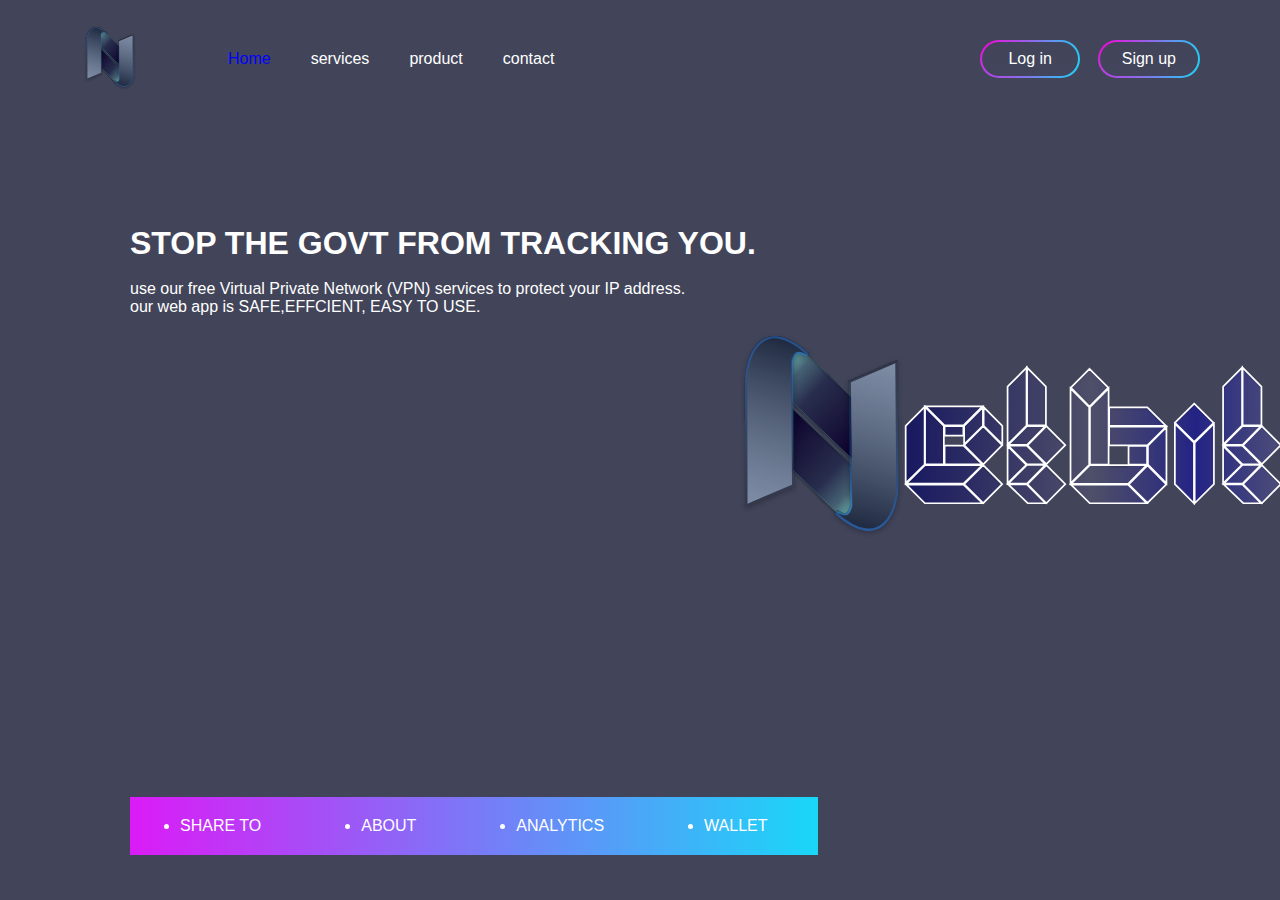
==== index.html @ a49dad17 "edited links to Signupform" ====
<!DOCTYPE html>
<html>
<head>
	<meta charset="UTF-8">
  	<meta name="viewport" content="width=device-width, initial-scale=1">
	<title>NetBit VPN</title>
	<link rel="icon" type="image/gif" href="/images/N.svg">
	<link rel="stylesheet" href="styles/indexstyle.css">
	<link rel="stylesheet" href="Netbit/N.svg">
</head>
<body class="container">
	<div class="container">
		<div class="menu">
			<ul>
				<li  class="logo"><a href="index.html"><img src="images/N.svg"></a></li>
				<li class="active">Home</li>
				<li>services</li>
				<li>product</li>
				<li>contact</li>
				<li><a href="Signupform.html" class="sign-btn"><span>Sign up</span></a></li>
				<li><a href="loginform.html" class="log-btn"><span>Log in</span></a></li>
			</ul>
			
		</div>

		<div class="banner">
			<div class="app-text">
				<h1>STOP THE GOVT FROM TRACKING YOU.</h1>
				<br>
				<p>use our free Virtual Private Network (VPN) services to protect your IP address.
					<br>
				our web app is SAFE,EFFCIENT, EASY TO USE.</p>
				<div class="play-btn">
					<div class="play-btn-inner">
				</div>
			</div>
			<div class="app-pic">
				<img src="images/netbit.svg">
				
			</div>
		</div>
		<div class="quick-links">
			<ul>
				<li><i class="fa fa-share-alt"></i><p>SHARE TO</p></li>
				<li><i class="fa fa-audio-desc"></i><p>ABOUT</p></li>
				<li><i class="fa fa-cog"></i><p>ANALYTICS</p></li>
				<li><i class="fa fa-btc"></i><p>WALLET</p></li>
			</ul>
		</div>
	</div>


</body>
</html>
---- styles/indexstyle.css ----
*{
	margin:0;
	padding:0;
	font-family:sans-serif;
}
.container{
	width: auto;
	height: auto;
	background: #42455a;
	
}
.menu ul{
	display: inline-flex;
	margin:50px;
}
.menu ul li{
	list-style: none;
	margin:0 20px;
	color: white;
	cursor: pointer;

}
.logo img{
	width: 80px;
	margin-top: -35px;
	margin-right: 38px;
}
.active{
	color: blue !important;
}
.sign-btn {
	top:40px;
	right:80px;
	position: absolute;
	text-decoration: none;
	color: #fff;
	border: 2px solid transparent;
	border-radius: 20px;
	background-image: linear-gradient(#42455a,#42455b),radial-gradient(circle at top left,#fd00da,#19d7f8);
	background-origin: border-box;
	background-clip: content-box,border-box;
}
.log-btn{
	top:40px;
	right:200px;
	position: absolute;
	text-decoration: none;
	color: #fff;
	border: 2px solid transparent;
	border-radius: 20px;
	background-image: linear-gradient(#42455a,#42455b),radial-gradient(circle at top left,#fd00da,#19d7f8);
	background-origin: border-box;
	background-clip: content-box,border-box;
}
.sign-btn span{
	display:block;
	padding: 8px 22px;
}
.log-btn span{
	display: block;
	padding: 8px 26px; 
}
.banner{
	width: 80%;
	height: 70%;
	top: 25%;
	left: 130px;
	position: absolute;
	color: #fff;
}
.app-text{
	width: auto;
	float:left;
}
.app_text h1{
	font-size: 43px;
	width: 640px;
	position: relative;
	margin-left: 40px;
}
.app_text p{
	font-size: 15px;
	width: 650px;
	margin: 30px 0 30px 40px;
	line-height: 25px;
	color: #919191;
}
.app-pic{
	width: 60%;
	float: right;
}
.app-pic img{
	width: 100%;
	margin-top: -20px;
	padding-left: 150px;
}
.quick-links{
	left: 0;
	bottom: 0;
	position: absolute;
	background: linear-gradient(to right, #db1bf6,#19d7f8);
}
.quick-links ul{
	display: inline-flex;
	margin: 20px auto;
	text-align: center;
}
.quick-links ul li{
	list-style: :none;
	margin: 0 50px;
	cursor: pointer;
}
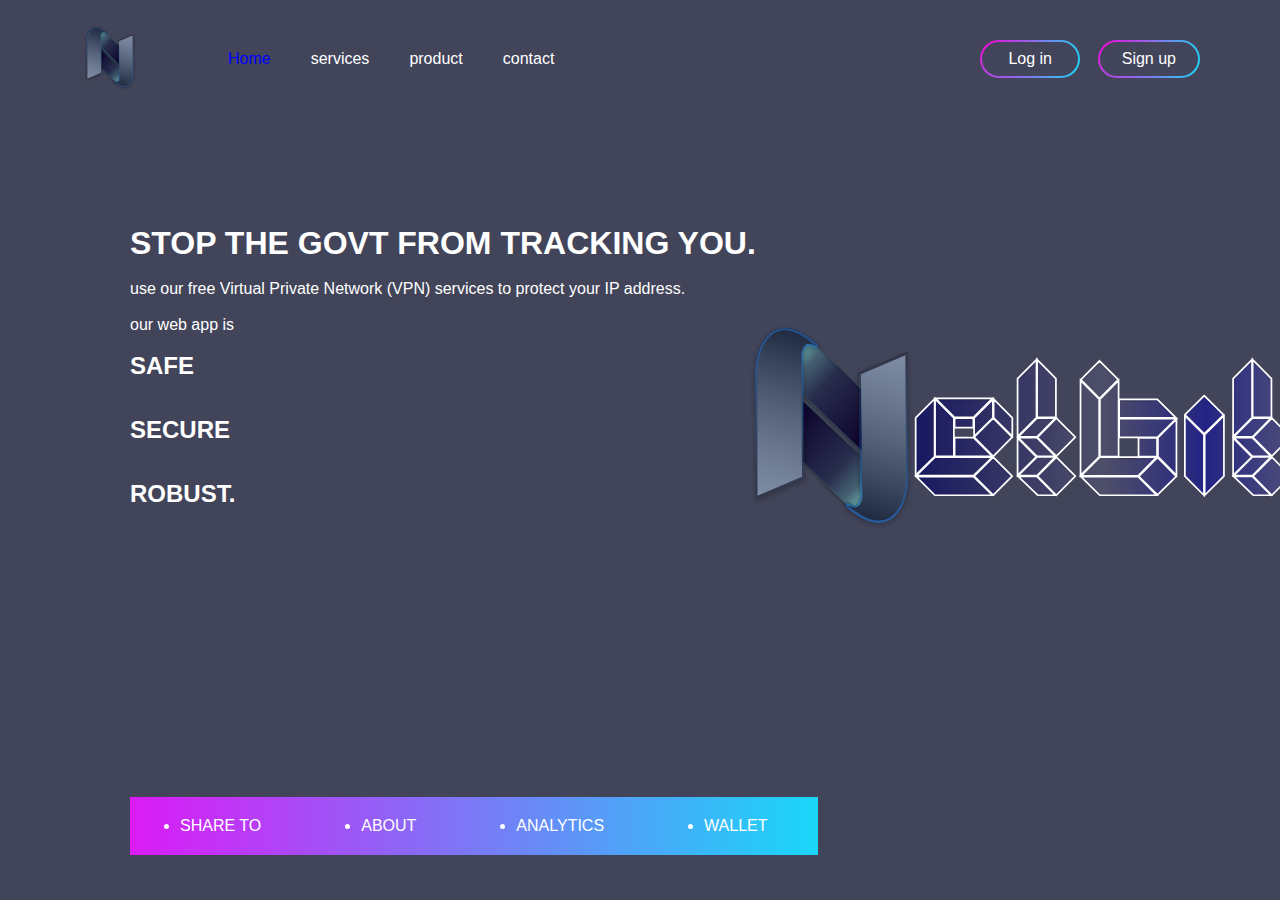
==== commit d84afcc9: "edited favicon and logo links and index page" ====
--- a/index.html
+++ b/index.html
@@ -4,7 +4,7 @@
 	<meta charset="UTF-8">
   	<meta name="viewport" content="width=device-width, initial-scale=1">
 	<title>NetBit VPN</title>
-	<link rel="icon" type="image/gif" href="/images/N.svg">
+	<link rel="icon" type="image/gif" href="images/N.svg">
 	<link rel="stylesheet" href="styles/indexstyle.css">
 	<link rel="stylesheet" href="Netbit/N.svg">
 </head>
@@ -28,8 +28,19 @@
 				<h1>STOP THE GOVT FROM TRACKING YOU.</h1>
 				<br>
 				<p>use our free Virtual Private Network (VPN) services to protect your IP address.
-					<br>
-				our web app is SAFE,EFFCIENT, EASY TO USE.</p>
+				<br>
+				<br>
+				our web app is 
+				<br>
+				<br>
+				<h2>SAFE</h2>
+				<br>
+				<br>
+				<h2>SECURE</h2>
+				<br>
+				<br>
+				<h2>ROBUST.</h2>
+				</p>
 				<div class="play-btn">
 					<div class="play-btn-inner">
 				</div>
--- a/styles/indexstyle.css
+++ b/styles/indexstyle.css
@@ -91,8 +91,8 @@
 }
 .app-pic img{
 	width: 100%;
-	margin-top: -20px;
-	padding-left: 150px;
+	margin-top: -220px;
+	padding-left: 160px;
 }
 .quick-links{
 	left: 0;
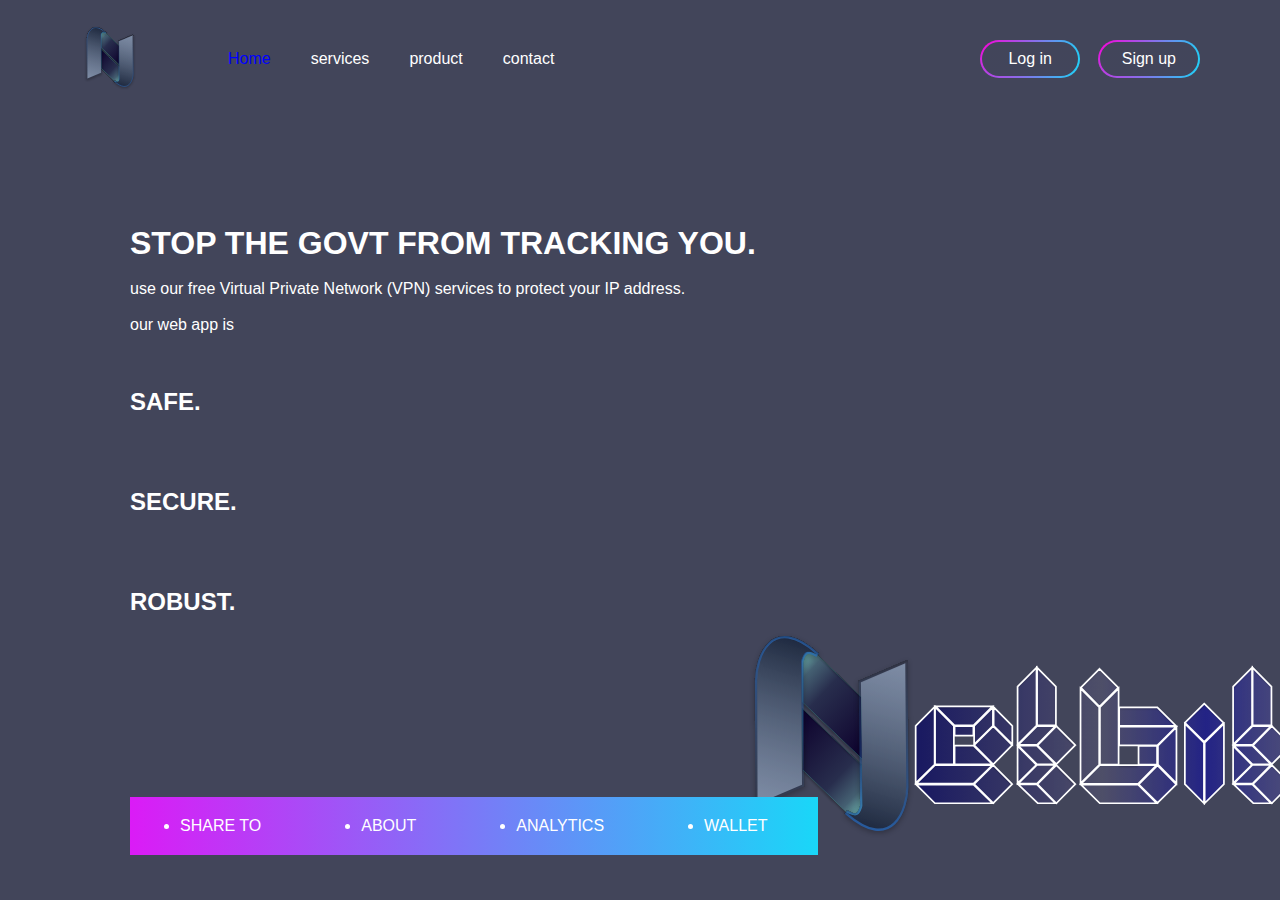
==== commit cb158cd5: "adjusted netbit logo on index page" ====
--- a/index.html
+++ b/index.html
@@ -33,10 +33,16 @@
 				our web app is 
 				<br>
 				<br>
-				<h2>SAFE</h2>
 				<br>
 				<br>
-				<h2>SECURE</h2>
+				<h2>SAFE.</h2>
+				<br>
+				<br>
+				<br>
+				<br>
+				<h2>SECURE.</h2>
+				<br>
+				<br>
 				<br>
 				<br>
 				<h2>ROBUST.</h2>
--- a/styles/indexstyle.css
+++ b/styles/indexstyle.css
@@ -91,7 +91,7 @@
 }
 .app-pic img{
 	width: 100%;
-	margin-top: -220px;
+	margin-top: -20px;
 	padding-left: 160px;
 }
 .quick-links{
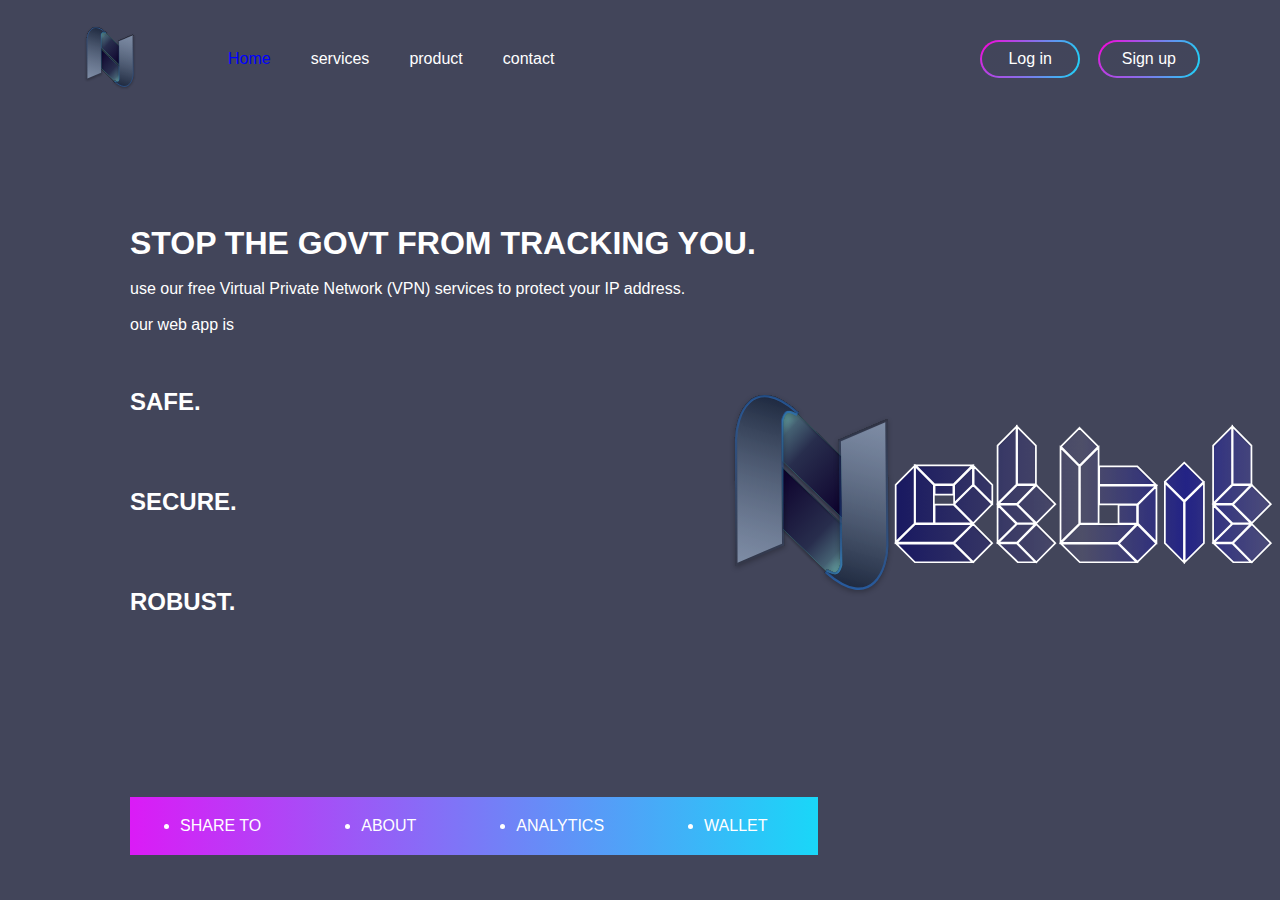
==== commit 06afe0d7: "added hover and readjusted netbit img" ====
--- a/index.html
+++ b/index.html
@@ -4,6 +4,15 @@
 	<meta charset="UTF-8">
   	<meta name="viewport" content="width=device-width, initial-scale=1">
 	<title>NetBit VPN</title>
+	<style>
+		.hover-black:hover {
+		transition: ease .5s;
+		transform: matrix(1.1,0,0,1.1,0,0);
+		}
+		/* Remove margins from "page content" on small screens */
+		@media only screen and (max-width: 600px) {#main {margin-left: 0}}
+	</style>
+
 	<link rel="icon" type="image/gif" href="images/N.svg">
 	<link rel="stylesheet" href="styles/indexstyle.css">
 	<link rel="stylesheet" href="Netbit/N.svg">
@@ -12,13 +21,13 @@
 	<div class="container">
 		<div class="menu">
 			<ul>
-				<li  class="logo"><a href="index.html"><img src="images/N.svg"></a></li>
-				<li class="active">Home</li>
-				<li>services</li>
-				<li>product</li>
-				<li>contact</li>
-				<li><a href="Signupform.html" class="sign-btn"><span>Sign up</span></a></li>
-				<li><a href="loginform.html" class="log-btn"><span>Log in</span></a></li>
+				<li  class="logo hover-black"><a href="index.html"><img src="images/N.svg"></a></li>
+				<li class="active hover-black">Home</li>
+				<li class="hover-black">services</li>
+				<li class="hover-black">product</li>
+				<li class="hover-black">contact</li>
+				<li><a href="Signupform.html" class="sign-btn hover-black"><span>Sign up</span></a></li>
+				<li><a href="loginform.html" class="log-btn hover-black"><span>Log in</span></a></li>
 			</ul>
 			
 		</div>
@@ -51,7 +60,7 @@
 					<div class="play-btn-inner">
 				</div>
 			</div>
-			<div class="app-pic">
+			<div class="app-pic hover-black">
 				<img src="images/netbit.svg">
 				
 			</div>
--- a/styles/indexstyle.css
+++ b/styles/indexstyle.css
@@ -3,6 +3,7 @@
 	padding:0;
 	font-family:sans-serif;
 }
+
 .container{
 	width: auto;
 	height: auto;
@@ -91,8 +92,8 @@
 }
 .app-pic img{
 	width: 100%;
-	margin-top: -20px;
-	padding-left: 160px;
+	margin-top: -310px;
+	padding-left: 140px;
 }
 .quick-links{
 	left: 0;
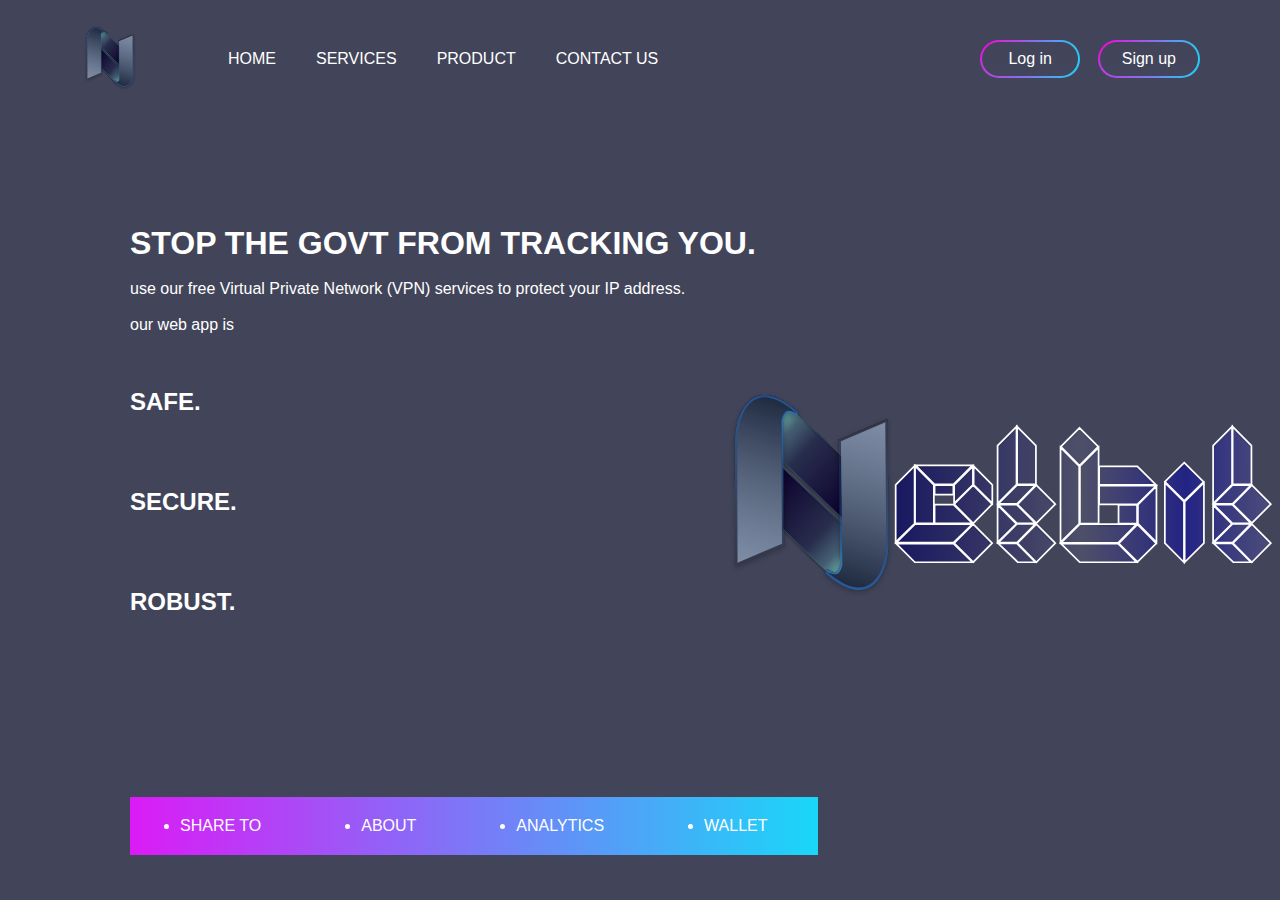
==== commit 20506008: "nav redone" ====
--- a/index.html
+++ b/index.html
@@ -22,10 +22,10 @@
 		<div class="menu">
 			<ul>
 				<li  class="logo hover-black"><a href="index.html"><img src="images/N.svg"></a></li>
-				<li class="active hover-black">Home</li>
-				<li class="hover-black">services</li>
-				<li class="hover-black">product</li>
-				<li class="hover-black">contact</li>
+				<li class="active hover-black"><a class="nav" href="index.html">HOME</a></li>
+				<li class="hover-black"><a class="nav" href="services.html">SERVICES</a></li>
+				<li class="hover-black"><a class="nav" href="product.html">PRODUCT</a></li>
+				<li class="hover-black"><a class="nav" href="contact.html">CONTACT US</a></li>
 				<li><a href="Signupform.html" class="sign-btn hover-black"><span>Sign up</span></a></li>
 				<li><a href="loginform.html" class="log-btn hover-black"><span>Log in</span></a></li>
 			</ul>
--- a/styles/indexstyle.css
+++ b/styles/indexstyle.css
@@ -25,6 +25,11 @@
 	width: 80px;
 	margin-top: -35px;
 	margin-right: 38px;
+}
+.nav{
+	text-decoration: none;
+	color: white;
+	cursor: pointer;
 }
 .active{
 	color: blue !important;
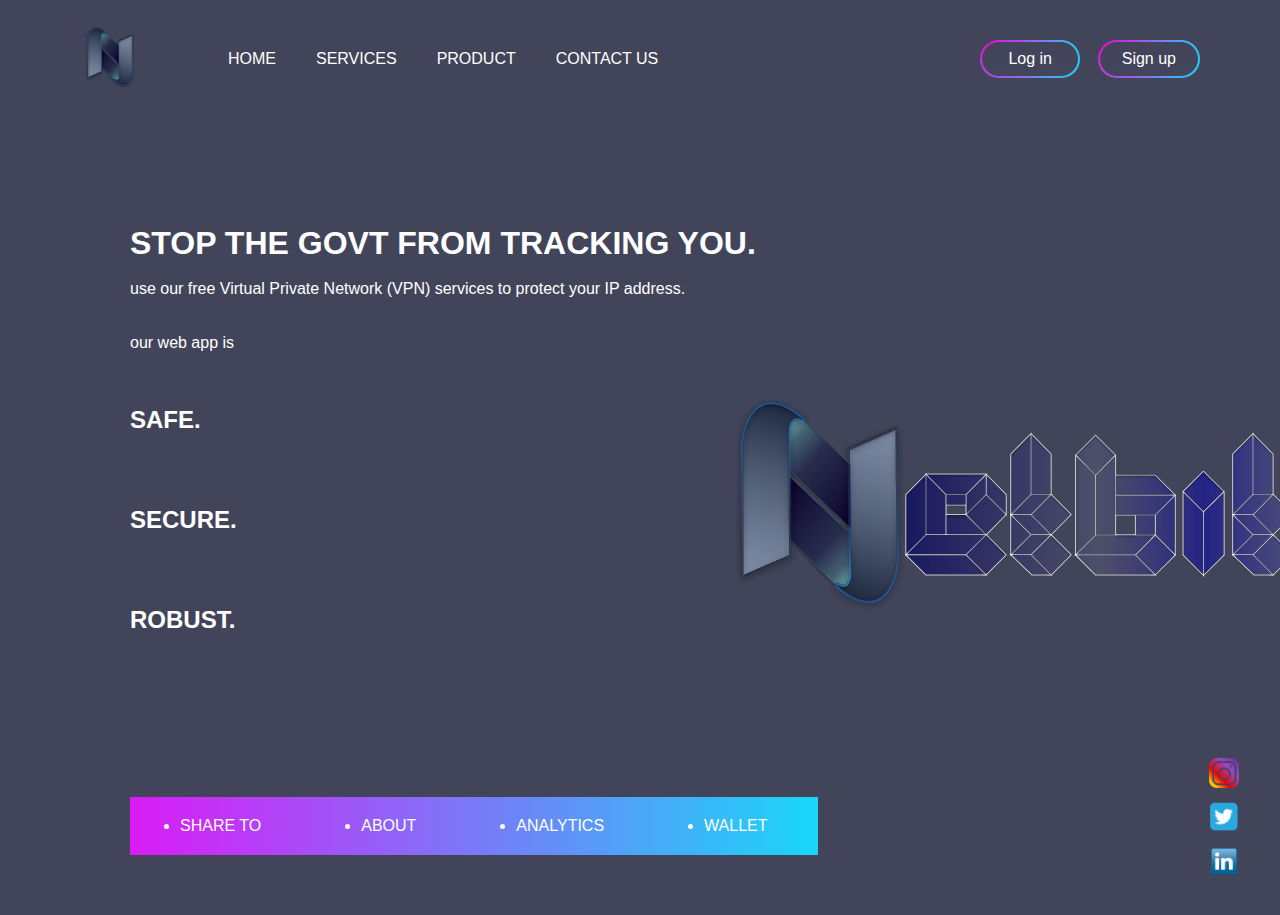
==== commit 97fee7b1: "added social icons" ====
--- a/index.html
+++ b/index.html
@@ -36,7 +36,7 @@
 			<div class="app-text">
 				<h1>STOP THE GOVT FROM TRACKING YOU.</h1>
 				<br>
-				<p>use our free Virtual Private Network (VPN) services to protect your IP address.
+				<p>use our free Virtual Private Network (VPN) services to protect your IP address.</p>
 				<br>
 				<br>
 				our web app is 
@@ -73,6 +73,13 @@
 				<li><i class="fa fa-btc"></i><p>WALLET</p></li>
 			</ul>
 		</div>
+		<div class="social-icons">
+			<ul>
+				<li class="hover-black"><a href="#"> <img src="images/insta.png"></a></li>
+				<li class="hover-black"><a href="#"> <img src="images/twitter.png"></a></li>
+				<li class="hover-black"><a href="#"> <img src="images/linkedin.png"></a></li>
+			</ul>
+		</div>
 	</div>
 
 
--- a/styles/indexstyle.css
+++ b/styles/indexstyle.css
@@ -97,7 +97,7 @@
 }
 .app-pic img{
 	width: 100%;
-	margin-top: -310px;
+	margin-top: -350px;
 	padding-left: 140px;
 }
 .quick-links{
@@ -115,4 +115,25 @@
 	list-style: :none;
 	margin: 0 50px;
 	cursor: pointer;
+}
+.social-icons{
+	right: -130px;
+	bottom: -60px;
+	position: absolute;
+}
+.social-icons ul li{
+	list-style: none;
+	margin:35px;
+	margin-top: -10px;
+	text-align: center;
+
+}
+.social-icons ul li img{
+	width: 30px;
+	margin-top: -15px;
+	margin-right: 10px;
+}
+.social-icons ul li a{
+	display: block;
+
 }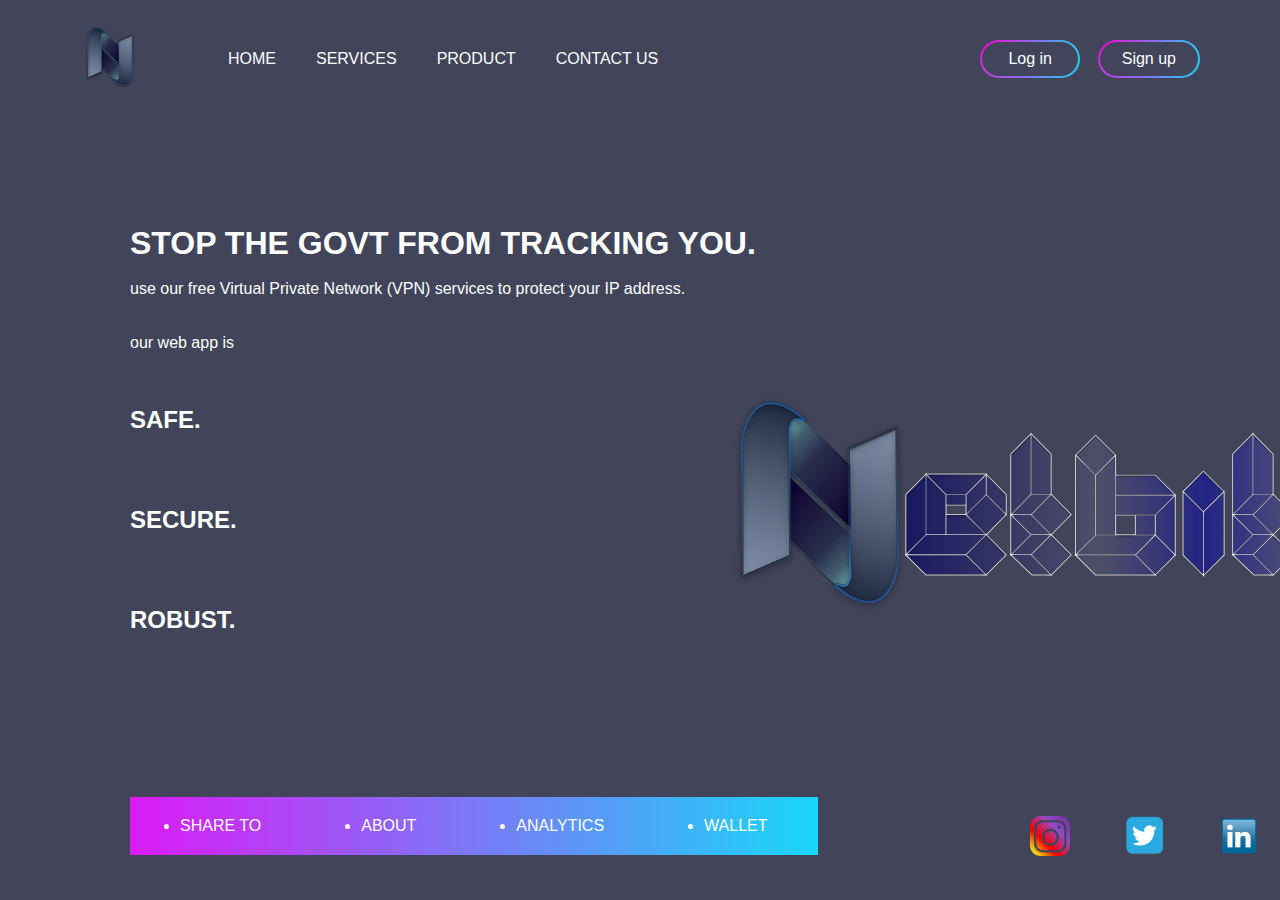
==== commit c4ab29e3: "added links to the social icons" ====
--- a/index.html
+++ b/index.html
@@ -26,8 +26,8 @@
 				<li class="hover-black"><a class="nav" href="services.html">SERVICES</a></li>
 				<li class="hover-black"><a class="nav" href="product.html">PRODUCT</a></li>
 				<li class="hover-black"><a class="nav" href="contact.html">CONTACT US</a></li>
-				<li><a href="Signupform.html" class="sign-btn hover-black"><span>Sign up</span></a></li>
-				<li><a href="loginform.html" class="log-btn hover-black"><span>Log in</span></a></li>
+				<li><a href="Signupform.html" class="sign-btn hover-black" target="_blank"><span>Sign up</span></a></li>
+				<li><a href="loginform.html" class="log-btn hover-black" target="_blank"><span>Log in</span></a></li>
 			</ul>
 			
 		</div>
@@ -75,9 +75,9 @@
 		</div>
 		<div class="social-icons">
 			<ul>
-				<li class="hover-black"><a href="#"> <img src="images/insta.png"></a></li>
-				<li class="hover-black"><a href="#"> <img src="images/twitter.png"></a></li>
-				<li class="hover-black"><a href="#"> <img src="images/linkedin.png"></a></li>
+				<li class="hover-black"><a href="https://www.instagram.com/big._chill._/" target="_blank"> <img src="images/insta.png"></a></li>
+				<li class="hover-black"><a href="https://www.twitter.com/Adityahiranwal4/" target="_blank"> <img src="images/twitter.png"></a></li>
+				<li class="hover-black"><a href="https://www.linkedin.com/in/aditya-hiranwale-591224196" target="_blank"> <img src="images/linkedin.png"></a></li>
 			</ul>
 		</div>
 	</div>
--- a/styles/indexstyle.css
+++ b/styles/indexstyle.css
@@ -118,22 +118,14 @@
 }
 .social-icons{
 	right: -130px;
-	bottom: -60px;
+	bottom: -30px;
 	position: absolute;
 }
 .social-icons ul li{
+	display: inline-flex;
 	list-style: none;
-	margin:35px;
-	margin-top: -10px;
-	text-align: center;
-
 }
 .social-icons ul li img{
-	width: 30px;
-	margin-top: -15px;
-	margin-right: 10px;
+	width: 40px;
+	margin: 25px;
 }
-.social-icons ul li a{
-	display: block;
-
-}